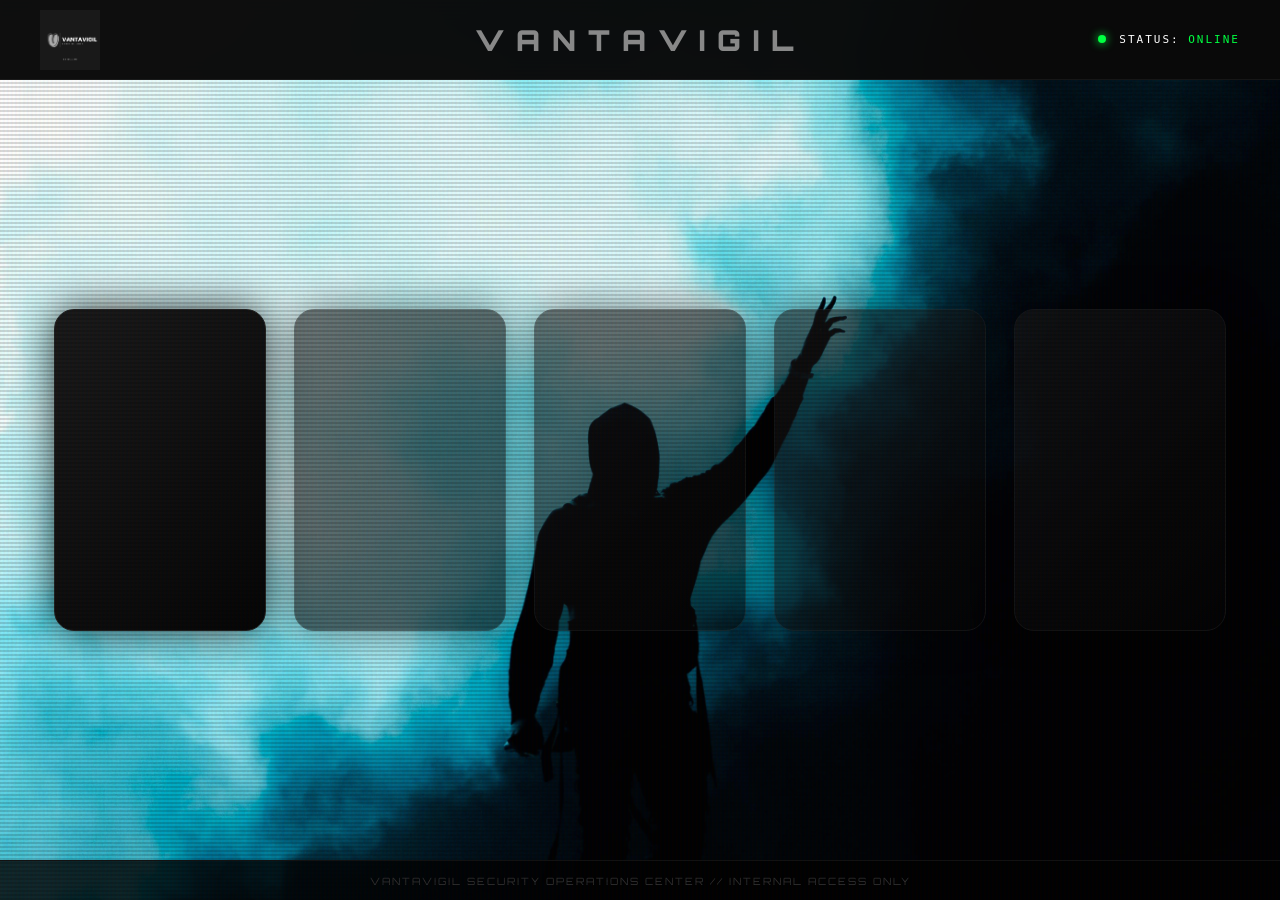
==== index.html @ c12ebea0 "Update index.html" ====
<!DOCTYPE html>
<html lang="tr">
<head>
    <meta charset="UTF-8">
    <meta name="viewport" content="width=device-width, initial-scale=1.0">
    <title>VANTAVIGIL | MENU</title>
    
    <link rel="icon" href="assets/img/icon.png" type="image/png">

    <style>
        @import url('https://fonts.googleapis.com/css2?family=Orbitron:wght@400;700;900&display=swap');

        :root {
            --neon-blue: #00d2ff;
            --neon-green: #00ff41;
            --text-gray: #888888;
            --bg-dark: #020202;
            --nav-bg: rgba(10, 10, 10, 0.98);
        }

        * { box-sizing: border-box; margin: 0; padding: 0; }

        body {
            /* Arka plan görselin */
            background: var(--bg-dark) url('assets/img/background.jpeg') no-repeat center center fixed;
            background-size: cover;
            color: white;
            font-family: 'Orbitron', sans-serif;
            height: 100vh;
            overflow: hidden;
            display: flex;
            flex-direction: column;
        }

        /* --- SIBER PARAZİT (SCANLINE) KATMANI --- */
        body::before {
            content: " ";
            position: fixed; top: 0; left: 0; width: 100%; height: 100%;
            background: linear-gradient(rgba(18, 16, 16, 0) 50%, rgba(0, 0, 0, 0.15) 50%), 
                        linear-gradient(90deg, rgba(255, 0, 0, 0.03), rgba(0, 255, 0, 0.01), rgba(0, 0, 255, 0.03));
            background-size: 100% 4px, 4px 100%;
            z-index: 100; pointer-events: none;
        }

        /* --- PROFESYONEL GRİ NAVBAR --- */
        .navbar {
            width: 100%; height: 80px;
            background: var(--nav-bg);
            border-bottom: 1px solid rgba(255, 255, 255, 0.05);
            display: flex; align-items: center; padding: 0 40px;
            position: relative; z-index: 1001;
            backdrop-filter: blur(10px);
        }

        .nav-left { flex: 1; display: flex; align-items: center; }
        .main-logo { height: 60px; width: auto; filter: grayscale(0.5); transition: 0.3s; }

        .nav-center { position: absolute; left: 50%; transform: translateX(-50%); text-align: center; }
        .brand-text {
            font-size: 1.8rem; letter-spacing: 12px; font-weight: 900;
            color: var(--text-gray); text-transform: uppercase;
        }

        .nav-right {
            flex: 1; text-align: right; font-size: 11px; font-family: monospace;
            letter-spacing: 2px;
        }

        /* Durum Işığı */
        .status-dot {
            display: inline-block; width: 8px; height: 8px; 
            background: var(--neon-green); border-radius: 50%;
            box-shadow: 0 0 10px var(--neon-green);
            margin-right: 5px; animation: pulse 2s infinite;
        }

        @keyframes pulse { 0% { opacity: 1; } 50% { opacity: 0.3; } 100% { opacity: 1; } }

        /* --- MODÜL IZGARASI (5'Lİ) --- */
        main {
            flex: 1; display: flex; align-items: center; justify-content: center; gap: 30px;
            z-index: 10; padding: 0 20px;
        }

        .pack {
            width: 210px; height: 320px; position: relative; cursor: pointer;
            transition: 0.4s cubic-bezier(0.175, 0.885, 0.32, 1.275);
        }

        .pack:not(.locked):hover {
            transform: translateY(-15px) scale(1.05);
            filter: drop-shadow(0 0 15px var(--neon-blue));
        }

        .card {
            position: absolute; inset: 0;
            background: rgba(8, 8, 8, 0.95);
            border-radius: 20px; border: 1px solid rgba(255, 255, 255, 0.05);
            display: flex; flex-direction: column; align-items: center; justify-content: center;
            z-index: 1; backdrop-filter: blur(15px);
            box-shadow: 0 0 40px rgba(0,0,0,0.8);
        }

        .card-img { width: 100px; filter: drop-shadow(0 0 15px rgba(0, 210, 255, 0.2)); }
        .card-title { margin-top: 15px; letter-spacing: 3px; color: var(--text-gray); font-size: 0.85rem; font-weight: 700; }

        /* Kilitli Paket Tasarımı */
        .pack.locked { opacity: 0.6; cursor: not-allowed; }
        .pack.locked .card { background: rgba(5, 5, 5, 0.98); border-style: dashed; }
        .lock-text { color: #1a1a1a; font-size: 0.65rem; letter-spacing: 2px; margin-top: 8px; }

        /* YIRTILMA KAPLAMASI (FOIL) */
        .foil {
            position: absolute; inset: -1px; z-index: 10;
            background: linear-gradient(135deg, #1a1a1a, #050505);
            border-radius: 20px; border: 1px solid #222;
            transition: 1.2s cubic-bezier(0.9, 0, 0.1, 1);
            clip-path: polygon(0 0, 100% 0, 100% 100%, 0 100%);
        }

        .ripped .foil {
            clip-path: polygon(100% 100%, 100% 100%, 100% 100%, 100% 100%);
            opacity: 0; transform: scale(1.1) rotate(5deg);
        }

        /* --- LOADING OVERLAY --- */
        #loading-screen {
            position: fixed; inset: 0; background: #000; z-index: 9999;
            display: none; flex-direction: column; align-items: center; justify-content: center;
        }
        .spinner {
            width: 60px; height: 60px; border: 3px solid rgba(255, 255, 255, 0.05);
            border-top: 3px solid var(--neon-blue); border-radius: 50%;
            animation: spin 1s linear infinite;
        }
        @keyframes spin { to { transform: rotate(360deg); } }

        /* --- FOOTER --- */
        footer {
            width: 100%; height: 40px; background: rgba(0,0,0,0.8);
            border-top: 1px solid #111; display: flex; align-items: center; 
            justify-content: center; font-size: 10px; color: #333; letter-spacing: 2px;
        }

    </style>
</head>
<body>

    <nav class="navbar">
        <div class="nav-left">
            <img src="assets/img/logo.png" alt="Vantavigil" class="main-logo">
        </div>
        <div class="nav-center">
            <h1 class="brand-text">VANTAVIGIL</h1>
        </div>
        <div class="nav-right">
            <span class="status-dot"></span> STATUS: <span style="color:var(--neon-green)">ONLINE</span>
        </div>
    </nav>

    <main>
        <div class="pack" onclick="launchModule(this, '/vantavigil/encoder')">
            <div class="card">
                <img src="assets/img/logo.png" class="card-img" alt="Logo">
                <h2 class="card-title">ENCODER</h2>
            </div>
            <div class="foil"></div>
        </div>
        
        <div class="pack locked">
            <div class="card">
                <img src="assets/img/logo.png" class="card-img" style="opacity: 0.05;" alt="Logo">
                <h2 class="card-title" style="color:#1a1a1a">COMING SOON</h2>
                <div class="lock-text">ENCRYPTED_LINK</div>
            </div>
            <div class="foil"></div>
        </div>

        <div class="pack locked">
            <div class="card">
                <img src="assets/img/logo.png" class="card-img" style="opacity: 0.05;" alt="Logo">
                <h2 class="card-title" style="color:#1a1a1a">COMING SOON</h2>
                <div class="lock-text">ENCRYPTED_LINK</div>
            </div>
            <div class="foil"></div>
        </div>

        <div class="pack locked">
            <div class="card">
                <img src="assets/img/logo.png" class="card-img" style="opacity: 0.05;" alt="Logo">
                <h2 class="card-title" style="color:#1a1a1a">COMING SOON</h2>
                <div class="lock-text">ENCRYPTED_LINK</div>
            </div>
            <div class="foil"></div>
        </div>

        <div class="pack locked">
            <div class="card">
                <img src="assets/img/logo.png" class="card-img" style="opacity: 0.05;" alt="Logo">
                <h2 class="card-title" style="color:#1a1a1a">COMING SOON</h2>
                <div class="lock-text">ENCRYPTED_LINK</div>
            </div>
            <div class="foil"></div>
        </div>
    </main>

    <footer>
        VANTAVIGIL SECURITY OPERATIONS CENTER // INTERNAL ACCESS ONLY
    </footer>

    <div id="loading-screen">
        <div class="spinner"></div>
        <p style="margin-top:20px; letter-spacing:5px; color:var(--neon-blue); font-size:12px;">AUTHORIZING ACCESS...</p>
    </div>

    <script>
        // Geri tuşu ve UI resetleme
        function resetUI() {
            document.getElementById('loading-screen').style.display = 'none';
            document.querySelectorAll('.pack').forEach(p => p.classList.remove('ripped'));
        }

        window.onpageshow = function(event) { resetUI(); };
        window.onload = function() { resetUI(); };

        function launchModule(element, url) {
            if (element.classList.contains('ripped') || element.classList.contains('locked')) return;
            element.classList.add('ripped');
            setTimeout(() => {
                document.getElementById('loading-screen').style.display = 'flex';
                setTimeout(() => { window.location.href = url; }, 1800);
            }, 800);
        }
    </script>
</body>
</html>
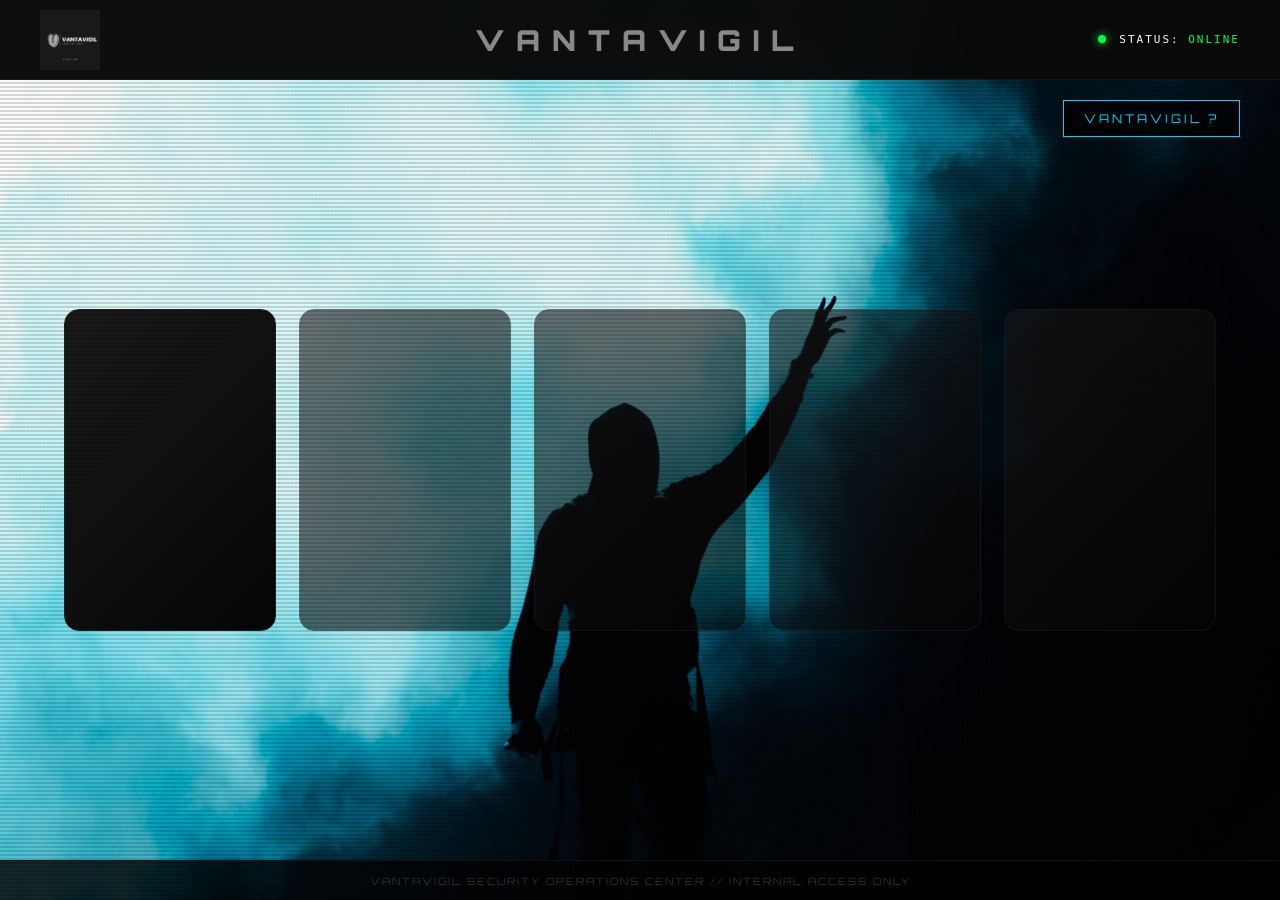
==== commit 78ab5e3e: "Update index.html" ====
--- a/index.html
+++ b/index.html
@@ -21,7 +21,6 @@
         * { box-sizing: border-box; margin: 0; padding: 0; }
 
         body {
-            /* Arka plan görselin */
             background: var(--bg-dark) url('assets/img/background.jpeg') no-repeat center center fixed;
             background-size: cover;
             color: white;
@@ -32,7 +31,7 @@
             flex-direction: column;
         }
 
-        /* --- SIBER PARAZİT (SCANLINE) KATMANI --- */
+        /* --- SIBER PARAZİT KATMANI --- */
         body::before {
             content: " ";
             position: fixed; top: 0; left: 0; width: 100%; height: 100%;
@@ -42,7 +41,7 @@
             z-index: 100; pointer-events: none;
         }
 
-        /* --- PROFESYONEL GRİ NAVBAR --- */
+        /* --- NAVBAR --- */
         .navbar {
             width: 100%; height: 80px;
             background: var(--nav-bg);
@@ -66,7 +65,6 @@
             letter-spacing: 2px;
         }
 
-        /* Durum Işığı */
         .status-dot {
             display: inline-block; width: 8px; height: 8px; 
             background: var(--neon-green); border-radius: 50%;
@@ -76,66 +74,101 @@
 
         @keyframes pulse { 0% { opacity: 1; } 50% { opacity: 0.3; } 100% { opacity: 1; } }
 
-        /* --- MODÜL IZGARASI (5'Lİ) --- */
+        /* --- TANITIM BUTONU (VANTAVIGIL ?) --- */
+        #info-trigger {
+            position: fixed; top: 100px; right: 40px;
+            background: rgba(0,0,0,0.8);
+            border: 1px solid var(--neon-blue);
+            color: var(--neon-blue);
+            padding: 10px 20px;
+            font-size: 12px;
+            cursor: pointer;
+            z-index: 1005;
+            letter-spacing: 3px;
+            transition: 0.3s;
+            backdrop-filter: blur(5px);
+        }
+
+        #info-trigger:hover {
+            background: var(--neon-blue);
+            color: black;
+            box-shadow: 0 0 20px var(--neon-blue);
+        }
+
+        /* --- TANITIM MODALI (AÇILIR PENCERE) --- */
+        #info-modal {
+            position: fixed; top: 0; left: 0; width: 100%; height: 100%;
+            background: rgba(0,0,0,0.9);
+            display: none; justify-content: center; align-items: center;
+            z-index: 10000;
+            backdrop-filter: blur(10px);
+        }
+
+        .modal-content {
+            width: 600px;
+            background: #080808;
+            border: 1px solid #222;
+            padding: 40px;
+            position: relative;
+            box-shadow: 0 0 50px rgba(0,0,0,1);
+        }
+
+        .lang-switch {
+            display: flex; gap: 20px; margin-bottom: 30px; border-bottom: 1px solid #222; padding-bottom: 10px;
+        }
+
+        .lang-btn {
+            background: none; border: none; color: #444; cursor: pointer;
+            font-family: 'Orbitron'; font-size: 14px; letter-spacing: 2px; transition: 0.3s;
+        }
+
+        .lang-btn.active { color: var(--neon-blue); text-shadow: 0 0 10px var(--neon-blue); }
+
+        .info-text-area { font-family: 'Inter', sans-serif; line-height: 1.8; font-size: 14px; color: #ccc; }
+
+        .made-by {
+            margin-top: 30px; padding-top: 20px; border-top: 1px solid #111;
+            font-size: 11px; color: var(--neon-green); font-family: monospace; letter-spacing: 1px;
+        }
+
+        .close-modal {
+            position: absolute; top: 20px; right: 20px; color: #444; cursor: pointer; font-size: 20px;
+        }
+        .close-modal:hover { color: white; }
+
+        /* --- MODÜL IZGARASI --- */
         main {
-            flex: 1; display: flex; align-items: center; justify-content: center; gap: 30px;
+            flex: 1; display: flex; align-items: center; justify-content: center; gap: 25px;
             z-index: 10; padding: 0 20px;
         }
 
-        .pack {
-            width: 210px; height: 320px; position: relative; cursor: pointer;
-            transition: 0.4s cubic-bezier(0.175, 0.885, 0.32, 1.275);
-        }
-
-        .pack:not(.locked):hover {
-            transform: translateY(-15px) scale(1.05);
-            filter: drop-shadow(0 0 15px var(--neon-blue));
-        }
+        .pack { width: 210px; height: 320px; position: relative; cursor: pointer; transition: 0.4s; }
+        .pack:not(.locked):hover { transform: translateY(-10px); filter: drop-shadow(0 0 15px var(--neon-blue)); }
 
         .card {
-            position: absolute; inset: 0;
-            background: rgba(8, 8, 8, 0.95);
-            border-radius: 20px; border: 1px solid rgba(255, 255, 255, 0.05);
+            position: absolute; inset: 0; background: rgba(8, 8, 8, 0.95);
+            border-radius: 15px; border: 1px solid rgba(255, 255, 255, 0.05);
             display: flex; flex-direction: column; align-items: center; justify-content: center;
             z-index: 1; backdrop-filter: blur(15px);
-            box-shadow: 0 0 40px rgba(0,0,0,0.8);
         }
 
         .card-img { width: 100px; filter: drop-shadow(0 0 15px rgba(0, 210, 255, 0.2)); }
         .card-title { margin-top: 15px; letter-spacing: 3px; color: var(--text-gray); font-size: 0.85rem; font-weight: 700; }
 
-        /* Kilitli Paket Tasarımı */
         .pack.locked { opacity: 0.6; cursor: not-allowed; }
         .pack.locked .card { background: rgba(5, 5, 5, 0.98); border-style: dashed; }
         .lock-text { color: #1a1a1a; font-size: 0.65rem; letter-spacing: 2px; margin-top: 8px; }
 
-        /* YIRTILMA KAPLAMASI (FOIL) */
         .foil {
             position: absolute; inset: -1px; z-index: 10;
             background: linear-gradient(135deg, #1a1a1a, #050505);
-            border-radius: 20px; border: 1px solid #222;
+            border-radius: 15px; border: 1px solid #222;
             transition: 1.2s cubic-bezier(0.9, 0, 0.1, 1);
             clip-path: polygon(0 0, 100% 0, 100% 100%, 0 100%);
         }
 
-        .ripped .foil {
-            clip-path: polygon(100% 100%, 100% 100%, 100% 100%, 100% 100%);
-            opacity: 0; transform: scale(1.1) rotate(5deg);
-        }
-
-        /* --- LOADING OVERLAY --- */
-        #loading-screen {
-            position: fixed; inset: 0; background: #000; z-index: 9999;
-            display: none; flex-direction: column; align-items: center; justify-content: center;
-        }
-        .spinner {
-            width: 60px; height: 60px; border: 3px solid rgba(255, 255, 255, 0.05);
-            border-top: 3px solid var(--neon-blue); border-radius: 50%;
-            animation: spin 1s linear infinite;
-        }
-        @keyframes spin { to { transform: rotate(360deg); } }
-
-        /* --- FOOTER --- */
+        .ripped .foil { clip-path: polygon(100% 100%, 100% 100%, 100% 100%, 100% 100%); opacity: 0; }
+
         footer {
             width: 100%; height: 40px; background: rgba(0,0,0,0.8);
             border-top: 1px solid #111; display: flex; align-items: center; 
@@ -157,6 +190,32 @@
             <span class="status-dot"></span> STATUS: <span style="color:var(--neon-green)">ONLINE</span>
         </div>
     </nav>
+
+    <div id="info-trigger" onclick="toggleModal(true)">VANTAVIGIL ?</div>
+
+    <div id="info-modal">
+        <div class="modal-content">
+            <div class="close-modal" onclick="toggleModal(false)">×</div>
+            <div class="lang-switch">
+                <button class="lang-btn active" id="btn-tr" onclick="setLang('tr')">TURKISH</button>
+                <button class="lang-btn" id="btn-en" onclick="setLang('en')">ENGLISH</button>
+            </div>
+            
+            <div class="info-text-area" id="content-tr">
+                Vantavigil üzerinde çalıştığım, %100 güvenlik odaklı sistemler bütünüdür. 
+                Sistemimizde herhangi bir kayıt (log) tutulmaz; önceliğimiz kullanıcı kolaylığı ve maksimum erişilebilirliktir. 
+                Her bir modül, kararlılığı sağlamak amacıyla defalarca test edildikten sonra yayına alınır.
+                <div class="made-by">Emirhan Güngöroğlu tarafından yapılmıştır.</div>
+            </div>
+
+            <div class="info-text-area" id="content-en" style="display: none;">
+                Vantavigil is a suite of 100% security-focused systems I am currently developing. 
+                No logs are kept within our infrastructure; our priority is user convenience and maximum accessibility. 
+                Every module is rigorously tested multiple times to ensure stability before being released.
+                <div class="made-by">Made by Emirhan Güngöroğlu.</div>
+            </div>
+        </div>
+    </div>
 
     <main>
         <div class="pack" onclick="launchModule(this, '/vantavigil/encoder')">
@@ -167,69 +226,37 @@
             <div class="foil"></div>
         </div>
         
-        <div class="pack locked">
-            <div class="card">
-                <img src="assets/img/logo.png" class="card-img" style="opacity: 0.05;" alt="Logo">
-                <h2 class="card-title" style="color:#1a1a1a">COMING SOON</h2>
-                <div class="lock-text">ENCRYPTED_LINK</div>
-            </div>
-            <div class="foil"></div>
-        </div>
-
-        <div class="pack locked">
-            <div class="card">
-                <img src="assets/img/logo.png" class="card-img" style="opacity: 0.05;" alt="Logo">
-                <h2 class="card-title" style="color:#1a1a1a">COMING SOON</h2>
-                <div class="lock-text">ENCRYPTED_LINK</div>
-            </div>
-            <div class="foil"></div>
-        </div>
-
-        <div class="pack locked">
-            <div class="card">
-                <img src="assets/img/logo.png" class="card-img" style="opacity: 0.05;" alt="Logo">
-                <h2 class="card-title" style="color:#1a1a1a">COMING SOON</h2>
-                <div class="lock-text">ENCRYPTED_LINK</div>
-            </div>
-            <div class="foil"></div>
-        </div>
-
-        <div class="pack locked">
-            <div class="card">
-                <img src="assets/img/logo.png" class="card-img" style="opacity: 0.05;" alt="Logo">
-                <h2 class="card-title" style="color:#1a1a1a">COMING SOON</h2>
-                <div class="lock-text">ENCRYPTED_LINK</div>
-            </div>
-            <div class="foil"></div>
-        </div>
+        <div class="pack locked"><div class="card"><div class="lock-text">COMING SOON</div></div><div class="foil"></div></div>
+        <div class="pack locked"><div class="card"><div class="lock-text">COMING SOON</div></div><div class="foil"></div></div>
+        <div class="pack locked"><div class="card"><div class="lock-text">COMING SOON</div></div><div class="foil"></div></div>
+        <div class="pack locked"><div class="card"><div class="lock-text">COMING SOON</div></div><div class="foil"></div></div>
     </main>
 
-    <footer>
-        VANTAVIGIL SECURITY OPERATIONS CENTER // INTERNAL ACCESS ONLY
-    </footer>
-
-    <div id="loading-screen">
-        <div class="spinner"></div>
-        <p style="margin-top:20px; letter-spacing:5px; color:var(--neon-blue); font-size:12px;">AUTHORIZING ACCESS...</p>
-    </div>
+    <footer>VANTAVIGIL SECURITY OPERATIONS CENTER // INTERNAL ACCESS ONLY</footer>
 
     <script>
-        // Geri tuşu ve UI resetleme
-        function resetUI() {
-            document.getElementById('loading-screen').style.display = 'none';
+        // Modal Kontrolü
+        function toggleModal(show) {
+            document.getElementById('info-modal').style.display = show ? 'flex' : 'none';
+        }
+
+        // Dil Değiştirme
+        function setLang(lang) {
+            document.getElementById('content-tr').style.display = lang === 'tr' ? 'block' : 'none';
+            document.getElementById('content-en').style.display = lang === 'en' ? 'block' : 'none';
+            document.getElementById('btn-tr').classList.toggle('active', lang === 'tr');
+            document.getElementById('btn-en').classList.toggle('active', lang === 'en');
+        }
+
+        // UI Reset (Geri Tuşu)
+        window.onpageshow = function(event) {
             document.querySelectorAll('.pack').forEach(p => p.classList.remove('ripped'));
-        }
-
-        window.onpageshow = function(event) { resetUI(); };
-        window.onload = function() { resetUI(); };
+        };
 
         function launchModule(element, url) {
-            if (element.classList.contains('ripped') || element.classList.contains('locked')) return;
+            if (element.classList.contains('locked')) return;
             element.classList.add('ripped');
-            setTimeout(() => {
-                document.getElementById('loading-screen').style.display = 'flex';
-                setTimeout(() => { window.location.href = url; }, 1800);
-            }, 800);
+            setTimeout(() => { window.location.href = url; }, 1800);
         }
     </script>
 </body>
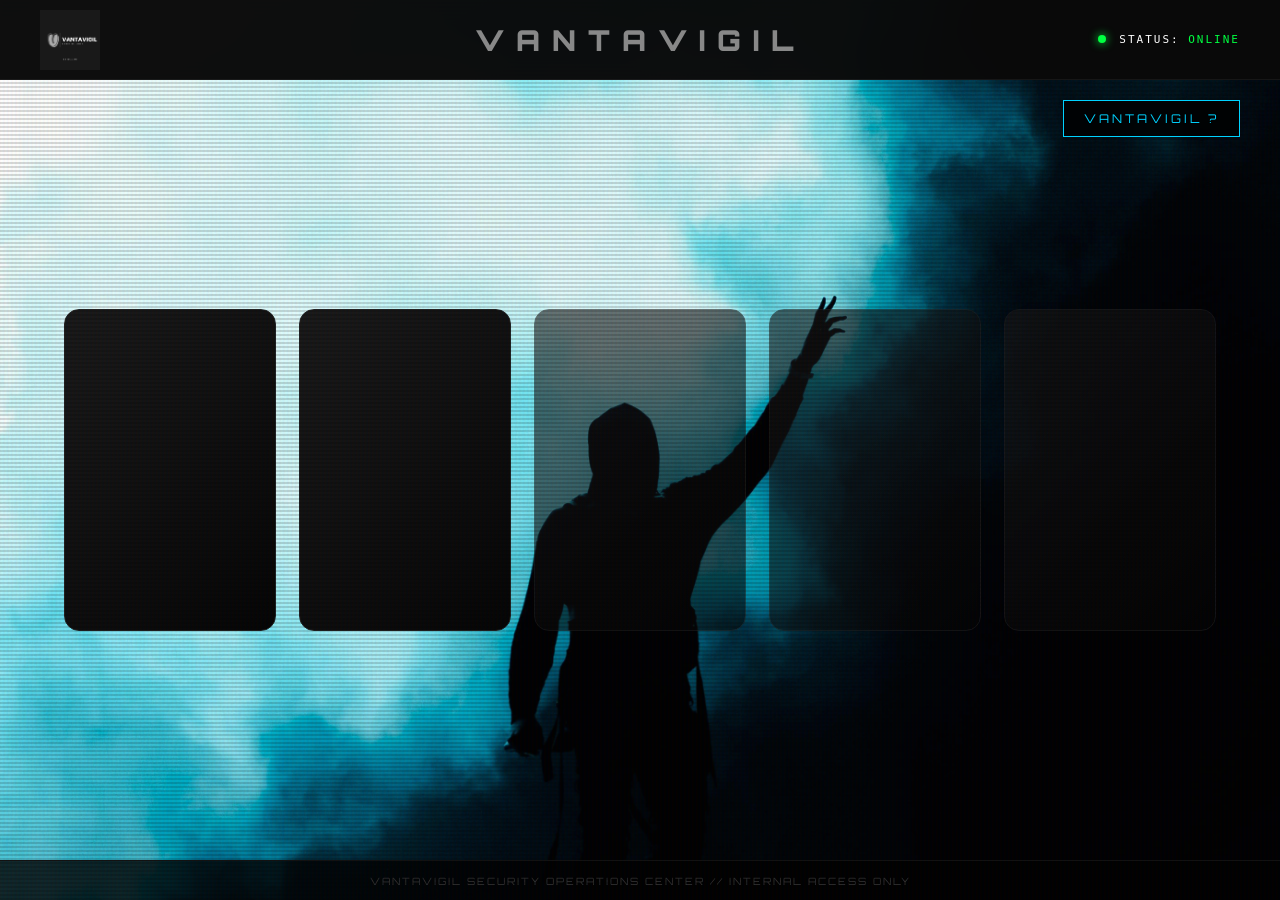
==== commit 08503028: "Update index.html" ====
--- a/index.html
+++ b/index.html
@@ -74,67 +74,33 @@
 
         @keyframes pulse { 0% { opacity: 1; } 50% { opacity: 0.3; } 100% { opacity: 1; } }
 
-        /* --- TANITIM BUTONU (VANTAVIGIL ?) --- */
+        /* --- TANITIM BUTONU --- */
         #info-trigger {
             position: fixed; top: 100px; right: 40px;
             background: rgba(0,0,0,0.8);
             border: 1px solid var(--neon-blue);
             color: var(--neon-blue);
-            padding: 10px 20px;
-            font-size: 12px;
-            cursor: pointer;
-            z-index: 1005;
-            letter-spacing: 3px;
-            transition: 0.3s;
-            backdrop-filter: blur(5px);
-        }
-
-        #info-trigger:hover {
-            background: var(--neon-blue);
-            color: black;
-            box-shadow: 0 0 20px var(--neon-blue);
-        }
-
-        /* --- TANITIM MODALI (AÇILIR PENCERE) --- */
+            padding: 10px 20px; font-size: 12px;
+            cursor: pointer; z-index: 1005; letter-spacing: 3px;
+            transition: 0.3s; backdrop-filter: blur(5px);
+        }
+        #info-trigger:hover { background: var(--neon-blue); color: black; box-shadow: 0 0 20px var(--neon-blue); }
+
+        /* --- INFO MODAL --- */
         #info-modal {
             position: fixed; top: 0; left: 0; width: 100%; height: 100%;
-            background: rgba(0,0,0,0.9);
-            display: none; justify-content: center; align-items: center;
-            z-index: 10000;
-            backdrop-filter: blur(10px);
-        }
-
+            background: rgba(0,0,0,0.9); display: none; justify-content: center; align-items: center;
+            z-index: 10000; backdrop-filter: blur(10px);
+        }
         .modal-content {
-            width: 600px;
-            background: #080808;
-            border: 1px solid #222;
-            padding: 40px;
-            position: relative;
-            box-shadow: 0 0 50px rgba(0,0,0,1);
-        }
-
-        .lang-switch {
-            display: flex; gap: 20px; margin-bottom: 30px; border-bottom: 1px solid #222; padding-bottom: 10px;
-        }
-
-        .lang-btn {
-            background: none; border: none; color: #444; cursor: pointer;
-            font-family: 'Orbitron'; font-size: 14px; letter-spacing: 2px; transition: 0.3s;
-        }
-
+            width: 600px; background: #080808; border: 1px solid #222; padding: 40px;
+            position: relative; box-shadow: 0 0 50px rgba(0,0,0,1);
+        }
+        .lang-switch { display: flex; gap: 20px; margin-bottom: 30px; border-bottom: 1px solid #222; padding-bottom: 10px; }
+        .lang-btn { background: none; border: none; color: #444; cursor: pointer; font-family: 'Orbitron'; font-size: 14px; letter-spacing: 2px; transition: 0.3s; }
         .lang-btn.active { color: var(--neon-blue); text-shadow: 0 0 10px var(--neon-blue); }
-
-        .info-text-area { font-family: 'Inter', sans-serif; line-height: 1.8; font-size: 14px; color: #ccc; }
-
-        .made-by {
-            margin-top: 30px; padding-top: 20px; border-top: 1px solid #111;
-            font-size: 11px; color: var(--neon-green); font-family: monospace; letter-spacing: 1px;
-        }
-
-        .close-modal {
-            position: absolute; top: 20px; right: 20px; color: #444; cursor: pointer; font-size: 20px;
-        }
-        .close-modal:hover { color: white; }
+        .made-by { margin-top: 30px; padding-top: 20px; border-top: 1px solid #111; font-size: 11px; color: var(--neon-green); font-family: monospace; }
+        .close-modal { position: absolute; top: 20px; right: 20px; color: #444; cursor: pointer; font-size: 24px; }
 
         /* --- MODÜL IZGARASI --- */
         main {
@@ -143,7 +109,7 @@
         }
 
         .pack { width: 210px; height: 320px; position: relative; cursor: pointer; transition: 0.4s; }
-        .pack:not(.locked):hover { transform: translateY(-10px); filter: drop-shadow(0 0 15px var(--neon-blue)); }
+        .pack:not(.locked):hover { transform: translateY(-15px); filter: drop-shadow(0 0 15px var(--neon-blue)); }
 
         .card {
             position: absolute; inset: 0; background: rgba(8, 8, 8, 0.95);
@@ -169,26 +135,16 @@
 
         .ripped .foil { clip-path: polygon(100% 100%, 100% 100%, 100% 100%, 100% 100%); opacity: 0; }
 
-        footer {
-            width: 100%; height: 40px; background: rgba(0,0,0,0.8);
-            border-top: 1px solid #111; display: flex; align-items: center; 
-            justify-content: center; font-size: 10px; color: #333; letter-spacing: 2px;
-        }
+        footer { width: 100%; height: 40px; background: rgba(0,0,0,0.8); border-top: 1px solid #111; display: flex; align-items: center; justify-content: center; font-size: 10px; color: #333; letter-spacing: 2px; }
 
     </style>
 </head>
 <body>
 
     <nav class="navbar">
-        <div class="nav-left">
-            <img src="assets/img/logo.png" alt="Vantavigil" class="main-logo">
-        </div>
-        <div class="nav-center">
-            <h1 class="brand-text">VANTAVIGIL</h1>
-        </div>
-        <div class="nav-right">
-            <span class="status-dot"></span> STATUS: <span style="color:var(--neon-green)">ONLINE</span>
-        </div>
+        <div class="nav-left"><img src="assets/img/logo.png" alt="Logo" class="main-logo"></div>
+        <div class="nav-center"><h1 class="brand-text">VANTAVIGIL</h1></div>
+        <div class="nav-right"><span class="status-dot"></span> STATUS: <span style="color:var(--neon-green)">ONLINE</span></div>
     </nav>
 
     <div id="info-trigger" onclick="toggleModal(true)">VANTAVIGIL ?</div>
@@ -200,18 +156,12 @@
                 <button class="lang-btn active" id="btn-tr" onclick="setLang('tr')">TURKISH</button>
                 <button class="lang-btn" id="btn-en" onclick="setLang('en')">ENGLISH</button>
             </div>
-            
             <div class="info-text-area" id="content-tr">
-                Vantavigil üzerinde çalıştığım, %100 güvenlik odaklı sistemler bütünüdür. 
-                Sistemimizde herhangi bir kayıt (log) tutulmaz; önceliğimiz kullanıcı kolaylığı ve maksimum erişilebilirliktir. 
-                Her bir modül, kararlılığı sağlamak amacıyla defalarca test edildikten sonra yayına alınır.
+                Vantavigil üzerinde çalıştığım, %100 güvenlik odaklı sistemler bütünüdür. Herhangi bir kayıt (log) tutulmaz. Önceliğimiz kullanıcı kolaylığı ve maksimum erişilebilirliktir. Modüller kararlılık testlerinden sonra yayına alınır.
                 <div class="made-by">Emirhan Güngöroğlu tarafından yapılmıştır.</div>
             </div>
-
             <div class="info-text-area" id="content-en" style="display: none;">
-                Vantavigil is a suite of 100% security-focused systems I am currently developing. 
-                No logs are kept within our infrastructure; our priority is user convenience and maximum accessibility. 
-                Every module is rigorously tested multiple times to ensure stability before being released.
+                Vantavigil is a suite of 100% security-focused systems. No logs are kept. Our priority is user convenience and accessibility. Modules are released after rigorous stability testing.
                 <div class="made-by">Made by Emirhan Güngöroğlu.</div>
             </div>
         </div>
@@ -220,39 +170,36 @@
     <main>
         <div class="pack" onclick="launchModule(this, '/vantavigil/encoder')">
             <div class="card">
-                <img src="assets/img/logo.png" class="card-img" alt="Logo">
+                <img src="assets/img/logo.png" class="card-img" alt="Encoder">
                 <h2 class="card-title">ENCODER</h2>
             </div>
             <div class="foil"></div>
         </div>
         
-        <div class="pack locked"><div class="card"><div class="lock-text">COMING SOON</div></div><div class="foil"></div></div>
-        <div class="pack locked"><div class="card"><div class="lock-text">COMING SOON</div></div><div class="foil"></div></div>
-        <div class="pack locked"><div class="card"><div class="lock-text">COMING SOON</div></div><div class="foil"></div></div>
-        <div class="pack locked"><div class="card"><div class="lock-text">COMING SOON</div></div><div class="foil"></div></div>
+        <div class="pack" onclick="launchModule(this, '/vantavigil/hash-gen')">
+            <div class="card">
+                <img src="assets/img/logo.png" class="card-img" alt="Hash Gen">
+                <h2 class="card-title">HASH GEN</h2>
+            </div>
+            <div class="foil"></div>
+        </div>
+
+        <div class="pack locked"><div class="card"><h2 class="card-title" style="color:#111">COMING SOON</h2></div><div class="foil"></div></div>
+        <div class="pack locked"><div class="card"><h2 class="card-title" style="color:#111">COMING SOON</h2></div><div class="foil"></div></div>
+        <div class="pack locked"><div class="card"><h2 class="card-title" style="color:#111">COMING SOON</h2></div><div class="foil"></div></div>
     </main>
 
     <footer>VANTAVIGIL SECURITY OPERATIONS CENTER // INTERNAL ACCESS ONLY</footer>
 
     <script>
-        // Modal Kontrolü
-        function toggleModal(show) {
-            document.getElementById('info-modal').style.display = show ? 'flex' : 'none';
-        }
-
-        // Dil Değiştirme
+        function toggleModal(show) { document.getElementById('info-modal').style.display = show ? 'flex' : 'none'; }
         function setLang(lang) {
             document.getElementById('content-tr').style.display = lang === 'tr' ? 'block' : 'none';
             document.getElementById('content-en').style.display = lang === 'en' ? 'block' : 'none';
             document.getElementById('btn-tr').classList.toggle('active', lang === 'tr');
             document.getElementById('btn-en').classList.toggle('active', lang === 'en');
         }
-
-        // UI Reset (Geri Tuşu)
-        window.onpageshow = function(event) {
-            document.querySelectorAll('.pack').forEach(p => p.classList.remove('ripped'));
-        };
-
+        window.onpageshow = function(event) { document.querySelectorAll('.pack').forEach(p => p.classList.remove('ripped')); };
         function launchModule(element, url) {
             if (element.classList.contains('locked')) return;
             element.classList.add('ripped');
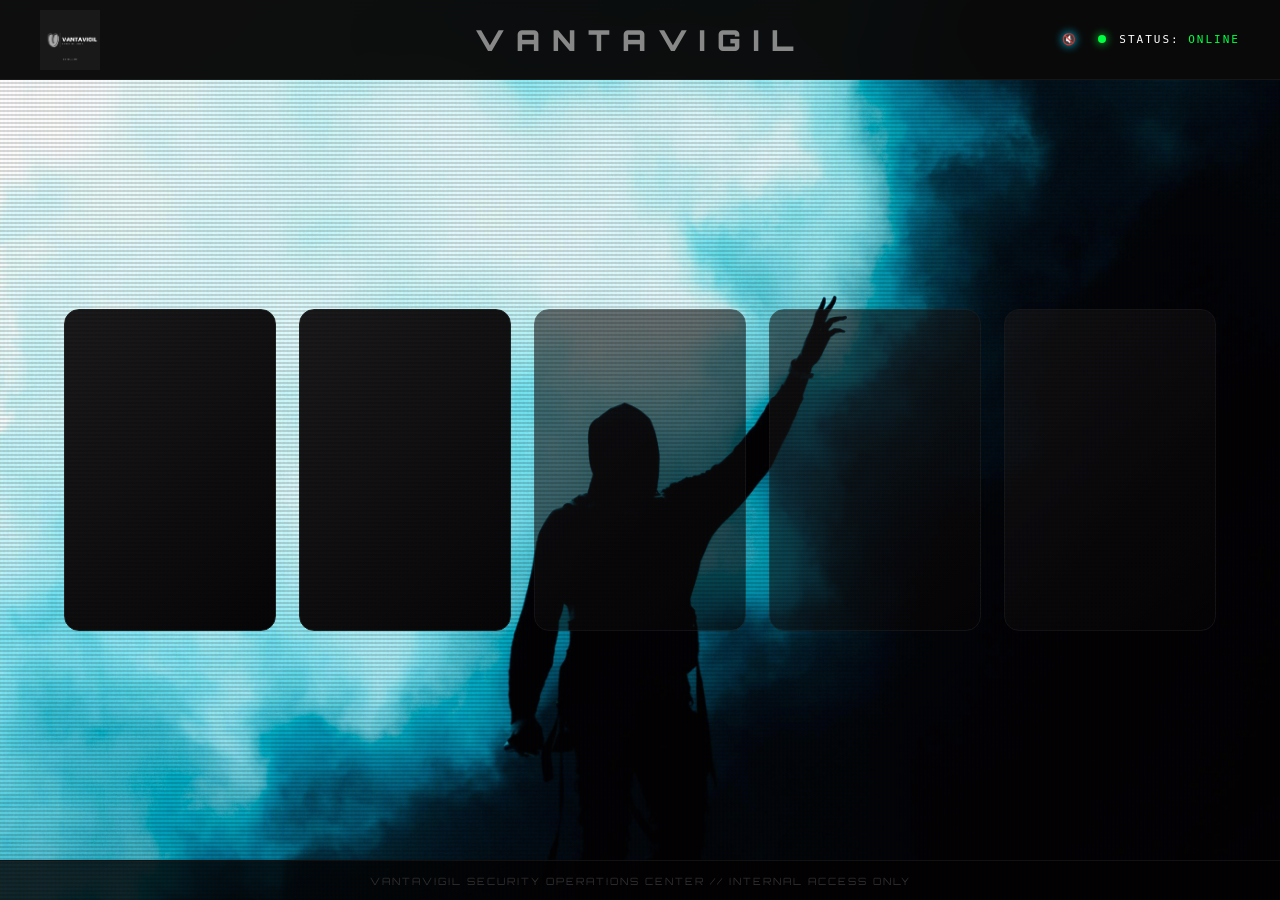
==== commit fa779748: "Update index.html" ====
--- a/index.html
+++ b/index.html
@@ -31,7 +31,6 @@
             flex-direction: column;
         }
 
-        /* --- SIBER PARAZİT KATMANI --- */
         body::before {
             content: " ";
             position: fixed; top: 0; left: 0; width: 100%; height: 100%;
@@ -60,10 +59,18 @@
             color: var(--text-gray); text-transform: uppercase;
         }
 
+        /* Nav Sağ Taraf (Status + Music) */
         .nav-right {
-            flex: 1; text-align: right; font-size: 11px; font-family: monospace;
-            letter-spacing: 2px;
-        }
+            flex: 1; display: flex; align-items: center; justify-content: flex-end; gap: 20px;
+            font-size: 11px; font-family: monospace; letter-spacing: 2px;
+        }
+
+        /* Müzik Toggle Butonu */
+        #music-toggle {
+            cursor: pointer; display: flex; align-items: center; transition: 0.3s;
+            color: var(--neon-blue); filter: drop-shadow(0 0 5px var(--neon-blue));
+        }
+        #music-toggle:hover { transform: scale(1.1); filter: drop-shadow(0 0 10px var(--neon-blue)); }
 
         .status-dot {
             display: inline-block; width: 8px; height: 8px; 
@@ -74,34 +81,6 @@
 
         @keyframes pulse { 0% { opacity: 1; } 50% { opacity: 0.3; } 100% { opacity: 1; } }
 
-        /* --- TANITIM BUTONU --- */
-        #info-trigger {
-            position: fixed; top: 100px; right: 40px;
-            background: rgba(0,0,0,0.8);
-            border: 1px solid var(--neon-blue);
-            color: var(--neon-blue);
-            padding: 10px 20px; font-size: 12px;
-            cursor: pointer; z-index: 1005; letter-spacing: 3px;
-            transition: 0.3s; backdrop-filter: blur(5px);
-        }
-        #info-trigger:hover { background: var(--neon-blue); color: black; box-shadow: 0 0 20px var(--neon-blue); }
-
-        /* --- INFO MODAL --- */
-        #info-modal {
-            position: fixed; top: 0; left: 0; width: 100%; height: 100%;
-            background: rgba(0,0,0,0.9); display: none; justify-content: center; align-items: center;
-            z-index: 10000; backdrop-filter: blur(10px);
-        }
-        .modal-content {
-            width: 600px; background: #080808; border: 1px solid #222; padding: 40px;
-            position: relative; box-shadow: 0 0 50px rgba(0,0,0,1);
-        }
-        .lang-switch { display: flex; gap: 20px; margin-bottom: 30px; border-bottom: 1px solid #222; padding-bottom: 10px; }
-        .lang-btn { background: none; border: none; color: #444; cursor: pointer; font-family: 'Orbitron'; font-size: 14px; letter-spacing: 2px; transition: 0.3s; }
-        .lang-btn.active { color: var(--neon-blue); text-shadow: 0 0 10px var(--neon-blue); }
-        .made-by { margin-top: 30px; padding-top: 20px; border-top: 1px solid #111; font-size: 11px; color: var(--neon-green); font-family: monospace; }
-        .close-modal { position: absolute; top: 20px; right: 20px; color: #444; cursor: pointer; font-size: 24px; }
-
         /* --- MODÜL IZGARASI --- */
         main {
             flex: 1; display: flex; align-items: center; justify-content: center; gap: 25px;
@@ -109,7 +88,8 @@
         }
 
         .pack { width: 210px; height: 320px; position: relative; cursor: pointer; transition: 0.4s; }
-        .pack:not(.locked):hover { transform: translateY(-15px); filter: drop-shadow(0 0 15px var(--neon-blue)); }
+        .pack:not(.locked):hover { transform: translateY(-15px); }
+        .pack.ripped { filter: drop-shadow(0 0 20px var(--neon-blue)); }
 
         .card {
             position: absolute; inset: 0; background: rgba(8, 8, 8, 0.95);
@@ -133,7 +113,7 @@
             clip-path: polygon(0 0, 100% 0, 100% 100%, 0 100%);
         }
 
-        .ripped .foil { clip-path: polygon(100% 100%, 100% 100%, 100% 100%, 100% 100%); opacity: 0; }
+        .ripped .foil { clip-path: polygon(100% 100%, 100% 100%, 100% 100%, 100% 100%); opacity: 0; pointer-events: none; }
 
         footer { width: 100%; height: 40px; background: rgba(0,0,0,0.8); border-top: 1px solid #111; display: flex; align-items: center; justify-content: center; font-size: 10px; color: #333; letter-spacing: 2px; }
 
@@ -144,34 +124,23 @@
     <nav class="navbar">
         <div class="nav-left"><img src="assets/img/logo.png" alt="Logo" class="main-logo"></div>
         <div class="nav-center"><h1 class="brand-text">VANTAVIGIL</h1></div>
-        <div class="nav-right"><span class="status-dot"></span> STATUS: <span style="color:var(--neon-green)">ONLINE</span></div>
+        <div class="nav-right">
+            <div id="music-toggle" onclick="toggleMusic()">
+                <span id="music-icon">🔇</span> </div>
+            <div><span class="status-dot"></span> STATUS: <span style="color:var(--neon-green)">ONLINE</span></div>
+        </div>
     </nav>
 
-    <div id="info-trigger" onclick="toggleModal(true)">VANTAVIGIL ?</div>
-
-    <div id="info-modal">
-        <div class="modal-content">
-            <div class="close-modal" onclick="toggleModal(false)">×</div>
-            <div class="lang-switch">
-                <button class="lang-btn active" id="btn-tr" onclick="setLang('tr')">TURKISH</button>
-                <button class="lang-btn" id="btn-en" onclick="setLang('en')">ENGLISH</button>
-            </div>
-            <div class="info-text-area" id="content-tr">
-                Vantavigil üzerinde çalıştığım, %100 güvenlik odaklı sistemler bütünüdür. Herhangi bir kayıt (log) tutulmaz. Önceliğimiz kullanıcı kolaylığı ve maksimum erişilebilirliktir. Modüller kararlılık testlerinden sonra yayına alınır.
-                <div class="made-by">Emirhan Güngöroğlu tarafından yapılmıştır.</div>
-            </div>
-            <div class="info-text-area" id="content-en" style="display: none;">
-                Vantavigil is a suite of 100% security-focused systems. No logs are kept. Our priority is user convenience and accessibility. Modules are released after rigorous stability testing.
-                <div class="made-by">Made by Emirhan Güngöroğlu.</div>
-            </div>
-        </div>
-    </div>
+    <audio id="bg-theme" loop pre-load="auto">
+        <source src="assets/audio/theme.mp3" type="audio/mpeg">
+    </audio>
 
     <main>
         <div class="pack" onclick="launchModule(this, '/vantavigil/encoder')">
             <div class="card">
                 <img src="assets/img/logo.png" class="card-img" alt="Encoder">
                 <h2 class="card-title">ENCODER</h2>
+                <span style="font-size: 8px; color: #333; margin-top: 5px;">CLICK TO ACCESS</span>
             </div>
             <div class="foil"></div>
         </div>
@@ -180,6 +149,7 @@
             <div class="card">
                 <img src="assets/img/logo.png" class="card-img" alt="Hash Gen">
                 <h2 class="card-title">HASH GEN</h2>
+                <span style="font-size: 8px; color: #333; margin-top: 5px;">CLICK TO ACCESS</span>
             </div>
             <div class="foil"></div>
         </div>
@@ -192,18 +162,39 @@
     <footer>VANTAVIGIL SECURITY OPERATIONS CENTER // INTERNAL ACCESS ONLY</footer>
 
     <script>
-        function toggleModal(show) { document.getElementById('info-modal').style.display = show ? 'flex' : 'none'; }
-        function setLang(lang) {
-            document.getElementById('content-tr').style.display = lang === 'tr' ? 'block' : 'none';
-            document.getElementById('content-en').style.display = lang === 'en' ? 'block' : 'none';
-            document.getElementById('btn-tr').classList.toggle('active', lang === 'tr');
-            document.getElementById('btn-en').classList.toggle('active', lang === 'en');
-        }
-        window.onpageshow = function(event) { document.querySelectorAll('.pack').forEach(p => p.classList.remove('ripped')); };
+        const music = document.getElementById('bg-theme');
+        music.volume = 0.1;
+
+        // Müzik Aç/Kapat Fonksiyonu
+        function toggleMusic() {
+            if (music.paused) {
+                music.play();
+                document.getElementById('music-icon').innerText = '🔊';
+            } else {
+                music.pause();
+                document.getElementById('music-icon').innerText = '🔇';
+            }
+        }
+
+        window.onpageshow = function(event) { 
+            document.querySelectorAll('.pack').forEach(p => p.classList.remove('ripped')); 
+        };
+
         function launchModule(element, url) {
             if (element.classList.contains('locked')) return;
-            element.classList.add('ripped');
-            setTimeout(() => { window.location.href = url; }, 1800);
+
+            // İlk tıklamada müziği otomatik başlat (UI güncellenerek)
+            if (music.paused) {
+                music.play().then(() => {
+                    document.getElementById('music-icon').innerText = '🔊';
+                }).catch(e => console.log("Otomatik ses engellendi."));
+            }
+
+            if (!element.classList.contains('ripped')) {
+                element.classList.add('ripped');
+            } else {
+                window.location.href = url;
+            }
         }
     </script>
 </body>
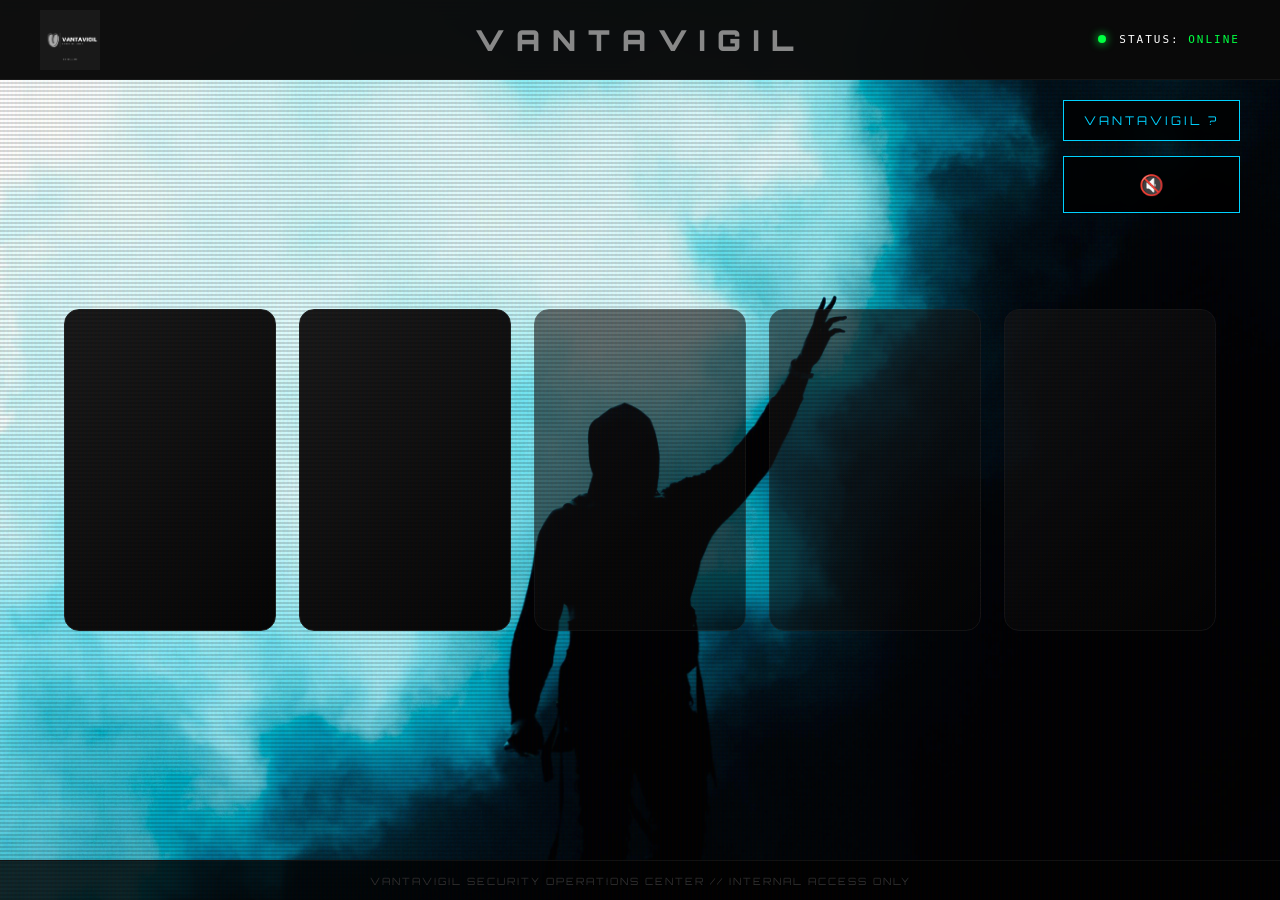
==== commit e153f972: "Update index.html" ====
--- a/index.html
+++ b/index.html
@@ -59,18 +59,10 @@
             color: var(--text-gray); text-transform: uppercase;
         }
 
-        /* Nav Sağ Taraf (Status + Music) */
         .nav-right {
-            flex: 1; display: flex; align-items: center; justify-content: flex-end; gap: 20px;
-            font-size: 11px; font-family: monospace; letter-spacing: 2px;
-        }
-
-        /* Müzik Toggle Butonu */
-        #music-toggle {
-            cursor: pointer; display: flex; align-items: center; transition: 0.3s;
-            color: var(--neon-blue); filter: drop-shadow(0 0 5px var(--neon-blue));
-        }
-        #music-toggle:hover { transform: scale(1.1); filter: drop-shadow(0 0 10px var(--neon-blue)); }
+            flex: 1; text-align: right; font-size: 11px; font-family: monospace;
+            letter-spacing: 2px;
+        }
 
         .status-dot {
             display: inline-block; width: 8px; height: 8px; 
@@ -80,6 +72,53 @@
         }
 
         @keyframes pulse { 0% { opacity: 1; } 50% { opacity: 0.3; } 100% { opacity: 1; } }
+
+        /* --- SAĞ YAN KONTROLLER --- */
+        .side-controls {
+            position: fixed; top: 100px; right: 40px;
+            display: flex; flex-direction: column; gap: 15px;
+            z-index: 1005;
+        }
+
+        /* VANTAVIGIL ? Butonu */
+        #info-trigger {
+            background: rgba(0,0,0,0.8);
+            border: 1px solid var(--neon-blue);
+            color: var(--neon-blue);
+            padding: 12px 20px; font-size: 12px;
+            cursor: pointer; letter-spacing: 3px;
+            transition: 0.3s; backdrop-filter: blur(5px);
+            text-align: center;
+        }
+        #info-trigger:hover { background: var(--neon-blue); color: black; box-shadow: 0 0 20px var(--neon-blue); }
+
+        /* Müzik Butonu (Büyütülmüş) */
+        #music-toggle {
+            background: rgba(0,0,0,0.8);
+            border: 1px solid var(--neon-blue);
+            color: var(--neon-blue);
+            padding: 15px; font-size: 20px; /* Buton ve ikon büyütüldü */
+            cursor: pointer; transition: 0.3s; backdrop-filter: blur(5px);
+            text-align: center; display: flex; align-items: center; justify-content: center;
+        }
+        #music-toggle:hover { transform: scale(1.05); box-shadow: 0 0 20px var(--neon-blue); }
+
+        /* --- INFO MODAL --- */
+        #info-modal {
+            position: fixed; top: 0; left: 0; width: 100%; height: 100%;
+            background: rgba(0,0,0,0.9); display: none; justify-content: center; align-items: center;
+            z-index: 10000; backdrop-filter: blur(10px);
+        }
+        .modal-content {
+            width: 600px; background: #080808; border: 1px solid #222; padding: 40px;
+            position: relative; box-shadow: 0 0 50px rgba(0,0,0,1);
+        }
+        .lang-switch { display: flex; gap: 20px; margin-bottom: 30px; border-bottom: 1px solid #222; padding-bottom: 10px; }
+        .lang-btn { background: none; border: none; color: #444; cursor: pointer; font-family: 'Orbitron'; font-size: 14px; letter-spacing: 2px; transition: 0.3s; }
+        .lang-btn.active { color: var(--neon-blue); text-shadow: 0 0 10px var(--neon-blue); }
+        .info-text-area { font-size: 14px; line-height: 1.8; color: #888; }
+        .made-by { margin-top: 30px; padding-top: 20px; border-top: 1px solid #111; font-size: 11px; color: var(--neon-green); font-family: monospace; }
+        .close-modal { position: absolute; top: 20px; right: 20px; color: #444; cursor: pointer; font-size: 24px; }
 
         /* --- MODÜL IZGARASI --- */
         main {
@@ -124,16 +163,37 @@
     <nav class="navbar">
         <div class="nav-left"><img src="assets/img/logo.png" alt="Logo" class="main-logo"></div>
         <div class="nav-center"><h1 class="brand-text">VANTAVIGIL</h1></div>
-        <div class="nav-right">
-            <div id="music-toggle" onclick="toggleMusic()">
-                <span id="music-icon">🔇</span> </div>
-            <div><span class="status-dot"></span> STATUS: <span style="color:var(--neon-green)">ONLINE</span></div>
-        </div>
+        <div class="nav-right"><span class="status-dot"></span> STATUS: <span style="color:var(--neon-green)">ONLINE</span></div>
     </nav>
+
+    <div class="side-controls">
+        <div id="info-trigger" onclick="toggleModal(true)">VANTAVIGIL ?</div>
+        <div id="music-toggle" onclick="toggleMusic()">
+            <span id="music-icon">🔇</span>
+        </div>
+    </div>
 
     <audio id="bg-theme" loop pre-load="auto">
         <source src="assets/audio/theme.mp3" type="audio/mpeg">
     </audio>
+
+    <div id="info-modal">
+        <div class="modal-content">
+            <div class="close-modal" onclick="toggleModal(false)">×</div>
+            <div class="lang-switch">
+                <button class="lang-btn active" id="btn-tr" onclick="setLang('tr')">TURKISH</button>
+                <button class="lang-btn" id="btn-en" onclick="setLang('en')">ENGLISH</button>
+            </div>
+            <div class="info-text-area" id="content-tr">
+                Vantavigil üzerinde çalıştığım, %100 güvenlik odaklı sistemler bütünüdür. Herhangi bir kayıt (log) tutulmaz. Önceliğimiz kullanıcı kolaylığı ve maksimum erişilebilirliktir. Modüller kararlılık testlerinden sonra yayına alınır.
+                <div class="made-by">Emirhan Güngöroğlu tarafından yapılmıştır.</div>
+            </div>
+            <div class="info-text-area" id="content-en" style="display: none;">
+                Vantavigil is a suite of 100% security-focused systems. No logs are kept. Our priority is user convenience and accessibility. Modules are released after rigorous stability testing.
+                <div class="made-by">Made by Emirhan Güngöroğlu.</div>
+            </div>
+        </div>
+    </div>
 
     <main>
         <div class="pack" onclick="launchModule(this, '/vantavigil/encoder')">
@@ -165,7 +225,17 @@
         const music = document.getElementById('bg-theme');
         music.volume = 0.1;
 
-        // Müzik Aç/Kapat Fonksiyonu
+        // --- MODAL VE DİL KONTROLÜ ---
+        function toggleModal(show) { document.getElementById('info-modal').style.display = show ? 'flex' : 'none'; }
+        
+        function setLang(lang) {
+            document.getElementById('content-tr').style.display = lang === 'tr' ? 'block' : 'none';
+            document.getElementById('content-en').style.display = lang === 'en' ? 'block' : 'none';
+            document.getElementById('btn-tr').classList.toggle('active', lang === 'tr');
+            document.getElementById('btn-en').classList.toggle('active', lang === 'en');
+        }
+
+        // --- MÜZİK KONTROLÜ ---
         function toggleMusic() {
             if (music.paused) {
                 music.play();
@@ -180,10 +250,11 @@
             document.querySelectorAll('.pack').forEach(p => p.classList.remove('ripped')); 
         };
 
+        // --- İKİ AŞAMALI KART MANTIĞI ---
         function launchModule(element, url) {
             if (element.classList.contains('locked')) return;
 
-            // İlk tıklamada müziği otomatik başlat (UI güncellenerek)
+            // İlk etkileşimde müziği otomatik başlat
             if (music.paused) {
                 music.play().then(() => {
                     document.getElementById('music-icon').innerText = '🔊';
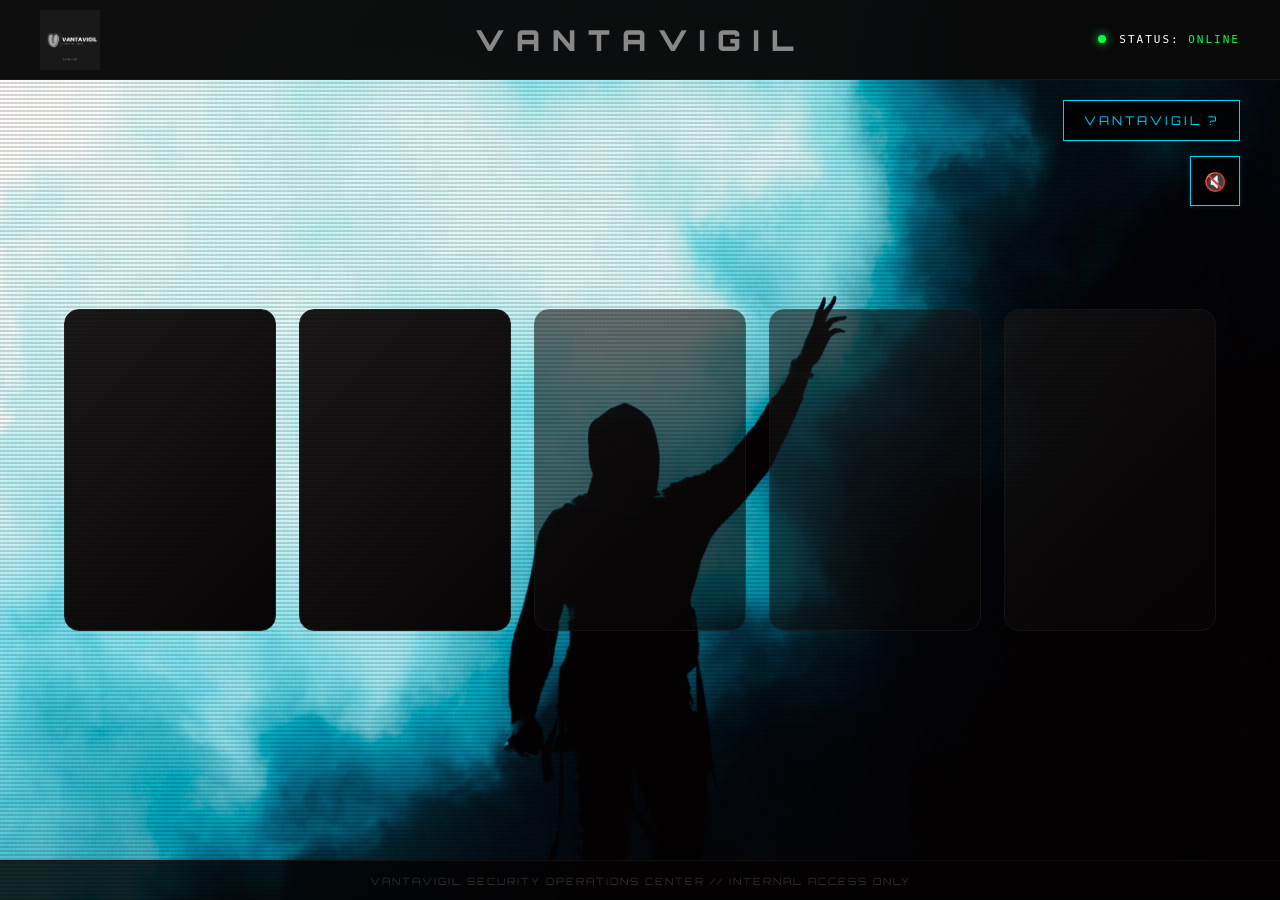
==== commit 288e28a9: "Update index.html" ====
--- a/index.html
+++ b/index.html
@@ -73,10 +73,10 @@
 
         @keyframes pulse { 0% { opacity: 1; } 50% { opacity: 0.3; } 100% { opacity: 1; } }
 
-        /* --- SAĞ YAN KONTROLLER --- */
+        /* --- SAĞ YAN KONTROLLER (SIDEBAR CONTROLS) --- */
         .side-controls {
             position: fixed; top: 100px; right: 40px;
-            display: flex; flex-direction: column; gap: 15px;
+            display: flex; flex-direction: column; align-items: flex-end; gap: 15px;
             z-index: 1005;
         }
 
@@ -88,20 +88,26 @@
             padding: 12px 20px; font-size: 12px;
             cursor: pointer; letter-spacing: 3px;
             transition: 0.3s; backdrop-filter: blur(5px);
-            text-align: center;
+            text-align: center; width: 100%;
         }
         #info-trigger:hover { background: var(--neon-blue); color: black; box-shadow: 0 0 20px var(--neon-blue); }
 
-        /* Müzik Butonu (Büyütülmüş) */
+        /* YENİ KARE SES BUTONU (Geliştirilmiş Görsellik) */
         #music-toggle {
             background: rgba(0,0,0,0.8);
             border: 1px solid var(--neon-blue);
             color: var(--neon-blue);
-            padding: 15px; font-size: 20px; /* Buton ve ikon büyütüldü */
+            width: 50px; height: 50px; /* Tam kare yapıldı */
+            display: flex; align-items: center; justify-content: center;
             cursor: pointer; transition: 0.3s; backdrop-filter: blur(5px);
-            text-align: center; display: flex; align-items: center; justify-content: center;
-        }
-        #music-toggle:hover { transform: scale(1.05); box-shadow: 0 0 20px var(--neon-blue); }
+            font-size: 18px;
+            box-shadow: 0 0 5px rgba(0, 210, 255, 0.2);
+        }
+        #music-toggle:hover { 
+            background: rgba(0, 210, 255, 0.1); 
+            box-shadow: 0 0 20px var(--neon-blue); 
+            transform: scale(1.05);
+        }
 
         /* --- INFO MODAL --- */
         #info-modal {
@@ -120,7 +126,7 @@
         .made-by { margin-top: 30px; padding-top: 20px; border-top: 1px solid #111; font-size: 11px; color: var(--neon-green); font-family: monospace; }
         .close-modal { position: absolute; top: 20px; right: 20px; color: #444; cursor: pointer; font-size: 24px; }
 
-        /* --- MODÜL IZGARASI --- */
+        /* --- MODÜL IZGARASI (GRID) --- */
         main {
             flex: 1; display: flex; align-items: center; justify-content: center; gap: 25px;
             z-index: 10; padding: 0 20px;
@@ -142,7 +148,6 @@
 
         .pack.locked { opacity: 0.6; cursor: not-allowed; }
         .pack.locked .card { background: rgba(5, 5, 5, 0.98); border-style: dashed; }
-        .lock-text { color: #1a1a1a; font-size: 0.65rem; letter-spacing: 2px; margin-top: 8px; }
 
         .foil {
             position: absolute; inset: -1px; z-index: 10;
@@ -200,7 +205,7 @@
             <div class="card">
                 <img src="assets/img/logo.png" class="card-img" alt="Encoder">
                 <h2 class="card-title">ENCODER</h2>
-                <span style="font-size: 8px; color: #333; margin-top: 5px;">CLICK TO ACCESS</span>
+                <span style="font-size: 8px; color: #222; margin-top: 5px;">CLICK TO ACCESS</span>
             </div>
             <div class="foil"></div>
         </div>
@@ -209,7 +214,7 @@
             <div class="card">
                 <img src="assets/img/logo.png" class="card-img" alt="Hash Gen">
                 <h2 class="card-title">HASH GEN</h2>
-                <span style="font-size: 8px; color: #333; margin-top: 5px;">CLICK TO ACCESS</span>
+                <span style="font-size: 8px; color: #222; margin-top: 5px;">CLICK TO ACCESS</span>
             </div>
             <div class="foil"></div>
         </div>
@@ -225,9 +230,8 @@
         const music = document.getElementById('bg-theme');
         music.volume = 0.1;
 
-        // --- MODAL VE DİL KONTROLÜ ---
+        // Modal ve Dil Fonksiyonları
         function toggleModal(show) { document.getElementById('info-modal').style.display = show ? 'flex' : 'none'; }
-        
         function setLang(lang) {
             document.getElementById('content-tr').style.display = lang === 'tr' ? 'block' : 'none';
             document.getElementById('content-en').style.display = lang === 'en' ? 'block' : 'none';
@@ -235,7 +239,7 @@
             document.getElementById('btn-en').classList.toggle('active', lang === 'en');
         }
 
-        // --- MÜZİK KONTROLÜ ---
+        // Müzik Toggle
         function toggleMusic() {
             if (music.paused) {
                 music.play();
@@ -246,19 +250,15 @@
             }
         }
 
-        window.onpageshow = function(event) { 
-            document.querySelectorAll('.pack').forEach(p => p.classList.remove('ripped')); 
-        };
-
-        // --- İKİ AŞAMALI KART MANTIĞI ---
+        // İki Aşamalı Kart Mantığı
         function launchModule(element, url) {
             if (element.classList.contains('locked')) return;
 
-            // İlk etkileşimde müziği otomatik başlat
+            // İlk tıklamada müziği otomatik başlat
             if (music.paused) {
                 music.play().then(() => {
                     document.getElementById('music-icon').innerText = '🔊';
-                }).catch(e => console.log("Otomatik ses engellendi."));
+                });
             }
 
             if (!element.classList.contains('ripped')) {
@@ -267,6 +267,10 @@
                 window.location.href = url;
             }
         }
+
+        window.onpageshow = function(event) { 
+            document.querySelectorAll('.pack').forEach(p => p.classList.remove('ripped')); 
+        };
     </script>
 </body>
 </html>
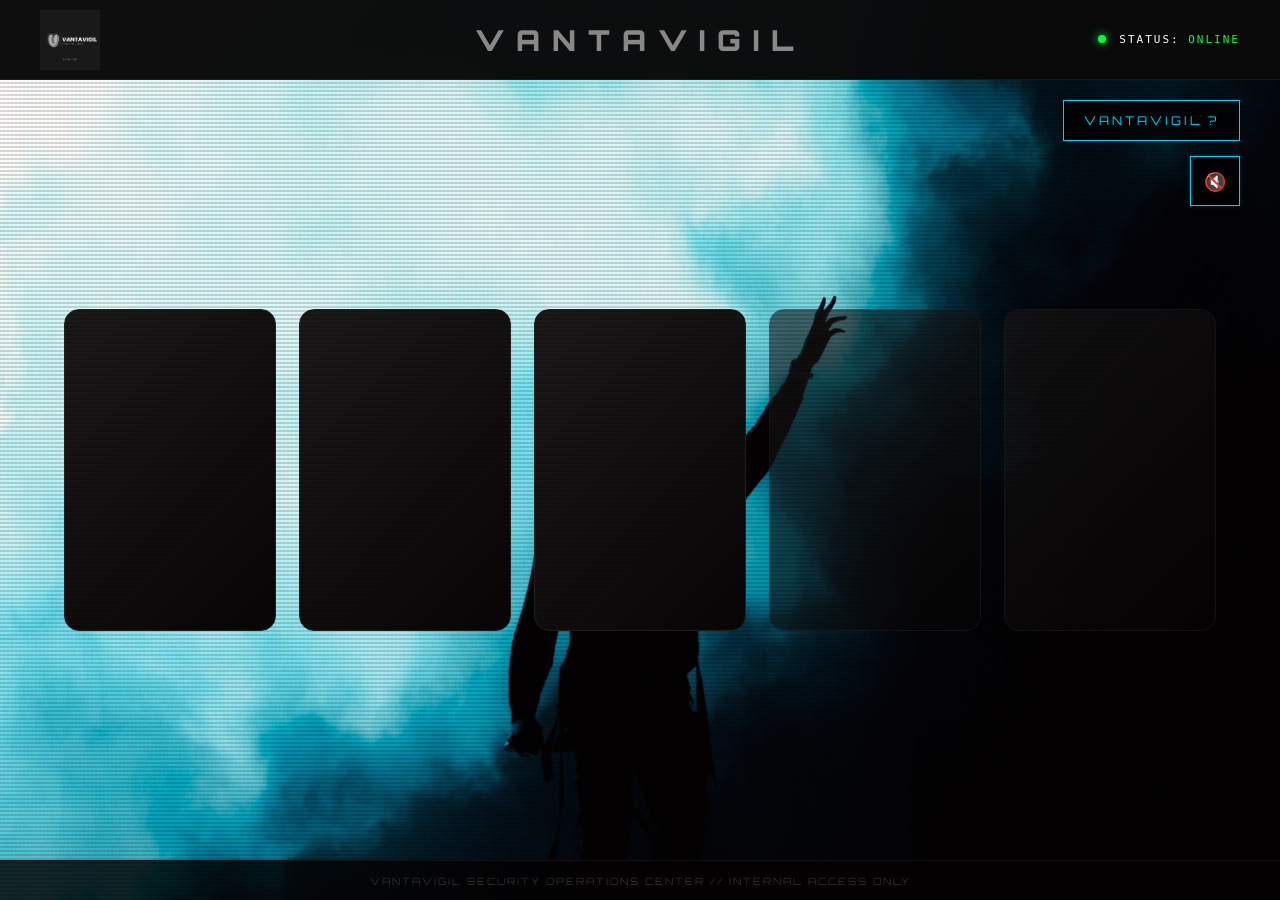
==== commit dc82d2e1: "Update index.html" ====
--- a/index.html
+++ b/index.html
@@ -73,14 +73,13 @@
 
         @keyframes pulse { 0% { opacity: 1; } 50% { opacity: 0.3; } 100% { opacity: 1; } }
 
-        /* --- SAĞ YAN KONTROLLER (SIDEBAR CONTROLS) --- */
+        /* --- SIDEBAR CONTROLS --- */
         .side-controls {
             position: fixed; top: 100px; right: 40px;
             display: flex; flex-direction: column; align-items: flex-end; gap: 15px;
             z-index: 1005;
         }
 
-        /* VANTAVIGIL ? Butonu */
         #info-trigger {
             background: rgba(0,0,0,0.8);
             border: 1px solid var(--neon-blue);
@@ -92,12 +91,11 @@
         }
         #info-trigger:hover { background: var(--neon-blue); color: black; box-shadow: 0 0 20px var(--neon-blue); }
 
-        /* YENİ KARE SES BUTONU (Geliştirilmiş Görsellik) */
         #music-toggle {
             background: rgba(0,0,0,0.8);
             border: 1px solid var(--neon-blue);
             color: var(--neon-blue);
-            width: 50px; height: 50px; /* Tam kare yapıldı */
+            width: 50px; height: 50px;
             display: flex; align-items: center; justify-content: center;
             cursor: pointer; transition: 0.3s; backdrop-filter: blur(5px);
             font-size: 18px;
@@ -144,7 +142,7 @@
         }
 
         .card-img { width: 100px; filter: drop-shadow(0 0 15px rgba(0, 210, 255, 0.2)); }
-        .card-title { margin-top: 15px; letter-spacing: 3px; color: var(--text-gray); font-size: 0.85rem; font-weight: 700; }
+        .card-title { margin-top: 15px; letter-spacing: 3px; color: var(--text-gray); font-size: 0.85rem; font-weight: 700; text-align: center; padding: 0 10px; }
 
         .pack.locked { opacity: 0.6; cursor: not-allowed; }
         .pack.locked .card { background: rgba(5, 5, 5, 0.98); border-style: dashed; }
@@ -205,7 +203,7 @@
             <div class="card">
                 <img src="assets/img/logo.png" class="card-img" alt="Encoder">
                 <h2 class="card-title">ENCODER</h2>
-                <span style="font-size: 8px; color: #222; margin-top: 5px;">CLICK TO ACCESS</span>
+                <span style="font-size: 8px; color: #444; margin-top: 5px;">CLICK TO ACCESS</span>
             </div>
             <div class="foil"></div>
         </div>
@@ -214,12 +212,20 @@
             <div class="card">
                 <img src="assets/img/logo.png" class="card-img" alt="Hash Gen">
                 <h2 class="card-title">HASH GEN</h2>
-                <span style="font-size: 8px; color: #222; margin-top: 5px;">CLICK TO ACCESS</span>
+                <span style="font-size: 8px; color: #444; margin-top: 5px;">CLICK TO ACCESS</span>
             </div>
             <div class="foil"></div>
         </div>
 
-        <div class="pack locked"><div class="card"><h2 class="card-title" style="color:#111">COMING SOON</h2></div><div class="foil"></div></div>
+        <div class="pack" onclick="launchModule(this, '/vantavigil/nexus-recon')">
+            <div class="card">
+                <img src="assets/img/logo.png" class="card-img" alt="Nexus Recon">
+                <h2 class="card-title">NEXUS RECON</h2>
+                <span style="font-size: 8px; color: var(--neon-blue); margin-top: 5px;">IP & DOMAIN INTEL</span>
+            </div>
+            <div class="foil"></div>
+        </div>
+
         <div class="pack locked"><div class="card"><h2 class="card-title" style="color:#111">COMING SOON</h2></div><div class="foil"></div></div>
         <div class="pack locked"><div class="card"><h2 class="card-title" style="color:#111">COMING SOON</h2></div><div class="foil"></div></div>
     </main>
@@ -230,7 +236,6 @@
         const music = document.getElementById('bg-theme');
         music.volume = 0.1;
 
-        // Modal ve Dil Fonksiyonları
         function toggleModal(show) { document.getElementById('info-modal').style.display = show ? 'flex' : 'none'; }
         function setLang(lang) {
             document.getElementById('content-tr').style.display = lang === 'tr' ? 'block' : 'none';
@@ -239,7 +244,6 @@
             document.getElementById('btn-en').classList.toggle('active', lang === 'en');
         }
 
-        // Müzik Toggle
         function toggleMusic() {
             if (music.paused) {
                 music.play();
@@ -250,11 +254,9 @@
             }
         }
 
-        // İki Aşamalı Kart Mantığı
         function launchModule(element, url) {
             if (element.classList.contains('locked')) return;
 
-            // İlk tıklamada müziği otomatik başlat
             if (music.paused) {
                 music.play().then(() => {
                     document.getElementById('music-icon').innerText = '🔊';
